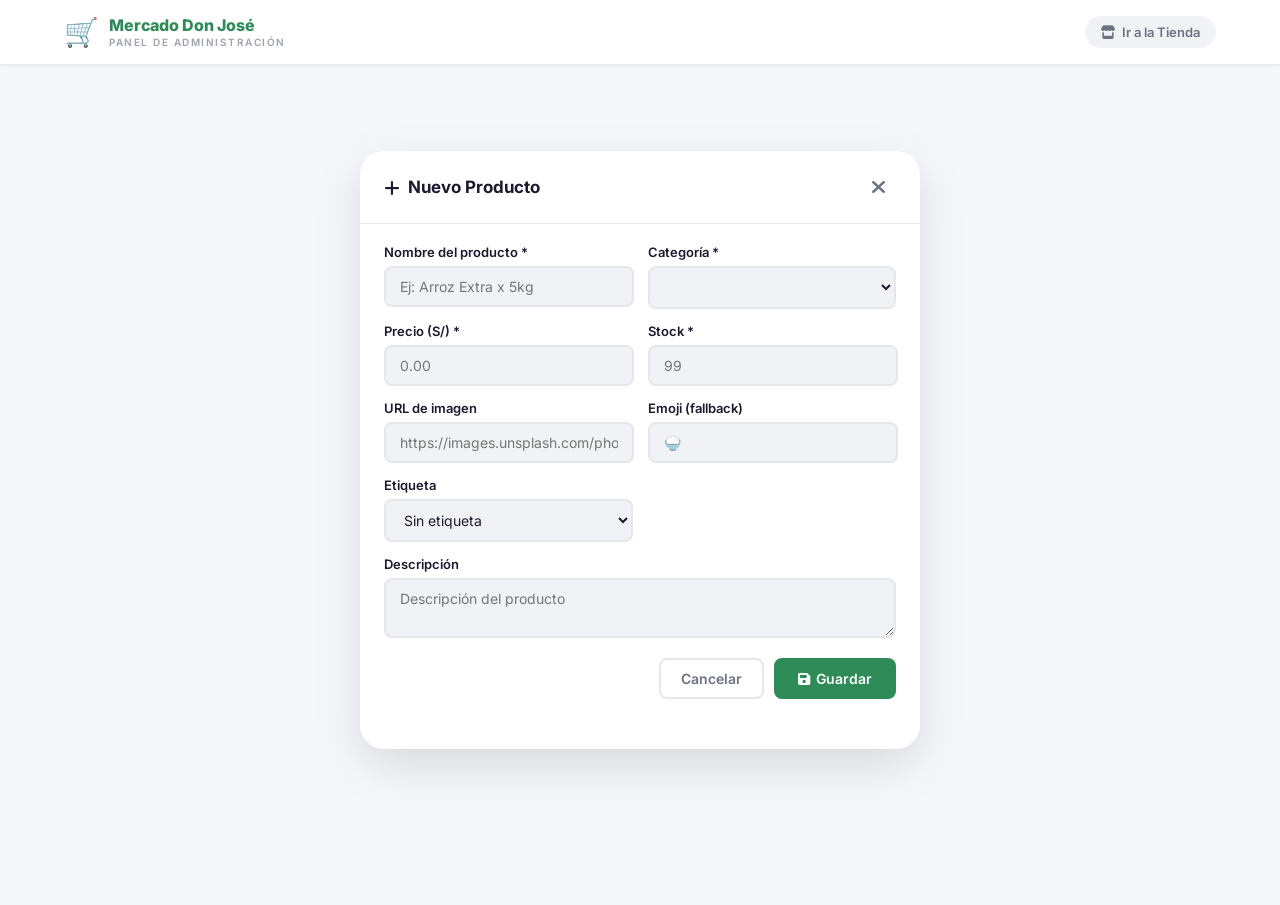
==== admin.html @ fe6026bc "fix: mejorar diseño responsive de admin.html para celulares" ====
<!DOCTYPE html>
<html lang="es">
<head>
  <meta charset="UTF-8" />
  <meta name="viewport" content="width=device-width, initial-scale=1.0" />
  <title>Panel Admin — Mercado Don José</title>
  <link rel="stylesheet" href="admin.css" />
  <link rel="icon" href="data:image/svg+xml,<svg xmlns='http://www.w3.org/2000/svg' viewBox='0 0 32 32'><rect width='32' height='32' rx='8' fill='%232E8B57'/><text x='16' y='22' font-size='18' text-anchor='middle' fill='white'>🔐</text></svg>" />
  <link href="https://fonts.googleapis.com/css2?family=Inter:wght@300;400;500;600;700;800;900&display=swap" rel="stylesheet" />
  <link rel="stylesheet" href="https://cdnjs.cloudflare.com/ajax/libs/font-awesome/6.5.0/css/all.min.css" />
</head>
<body>
  <!-- ===== HEADER ===== -->
  <header class="admin-header">
    <div class="admin-header-inner">
      <a href="tienda.html" class="admin-header-logo">
        <span class="admin-header-icon">🛒</span>
        <div class="admin-header-text">
          <span class="admin-header-title">Mercado Don José</span>
          <span class="admin-header-sub">Panel de Administración</span>
        </div>
      </a>
      <nav class="admin-header-nav">
        <a href="tienda.html" class="admin-header-link"><i class="fa-solid fa-store"></i> Ir a la Tienda</a>
      </nav>
    </div>
  </header>

  <!-- ===== MAIN CONTENT ===== -->
  <main class="admin-main">

    <!-- ===== ADMIN LOGIN ===== -->
    <section class="admin-login-section" id="adminLoginSection">
      <div class="admin-login-card">
        <div class="admin-login-icon-wrap">
          <i class="fa-solid fa-shield-halved"></i>
        </div>
        <h2>Acceso Administrativo</h2>
        <p>Ingresa tu contraseña para gestionar la tienda</p>
        <div class="admin-login-form-group">
          <input type="password" id="adminPasswordInput" placeholder="Contraseña" />
          <button id="adminLoginBtn"><i class="fa-solid fa-arrow-right-to-bracket"></i> Ingresar</button>
        </div>
        <p class="admin-login-error" id="adminLoginError"></p>
      </div>
    </section>

    <!-- ===== ADMIN DASHBOARD ===== -->
    <section class="admin-dashboard" id="adminDashboard" style="display:none">
      <!-- Header -->
      <div class="admin-dash-header">
        <div>
          <h2><i class="fa-solid fa-shield-halved"></i> Panel de Administración</h2>
          <p class="admin-dash-subtitle">Gestiona productos, pedidos y revisa estadísticas</p>
        </div>
        <button class="admin-logout-btn" id="adminLogoutBtn"><i class="fa-solid fa-right-from-bracket"></i> Cerrar sesión</button>
      </div>

      <!-- Tabs -->
      <div class="admin-tabs">
        <button class="admin-tab active" data-tab="products"><i class="fa-solid fa-box"></i> Productos</button>
        <button class="admin-tab" data-tab="orders"><i class="fa-solid fa-truck"></i> Pedidos</button>
        <button class="admin-tab" data-tab="stats"><i class="fa-solid fa-chart-simple"></i> Estadísticas</button>
      </div>

      <!-- Tab: Products -->
      <div class="admin-tab-content active" id="adminTabProducts">
        <div class="admin-section-top">
          <h3><i class="fa-solid fa-boxes"></i> Todos los Productos</h3>
          <button class="admin-add-btn" id="adminAddProductBtn"><i class="fa-solid fa-plus"></i> Nuevo Producto</button>
        </div>
        <div class="admin-table-wrap">
          <table class="admin-table">
            <thead>
              <tr>
                <th>Producto</th>
                <th>Categoría</th>
                <th>Precio</th>
                <th>Stock</th>
                <th>Destacado</th>
                <th>Acciones</th>
              </tr>
            </thead>
            <tbody id="adminProductsBody"></tbody>
          </table>
        </div>
      </div>

      <!-- Tab: Orders -->
      <div class="admin-tab-content" id="adminTabOrders">
        <div class="admin-section-top">
          <h3><i class="fa-solid fa-truck"></i> Pedidos Recibidos</h3>
        </div>
        <div class="admin-empty-state" id="adminOrdersEmpty">
          <i class="fa-solid fa-receipt"></i>
          <h3>No hay pedidos aún</h3>
          <p>Los pedidos aparecerán aquí cuando los clientes realicen compras</p>
        </div>
        <div class="admin-table-wrap" id="adminOrdersTableWrap" style="display:none">
          <table class="admin-table">
            <thead>
              <tr>
                <th>N° Pedido</th>
                <th>Cliente</th>
                <th>Total</th>
                <th>Fecha</th>
                <th>Estado</th>
                <th>Acciones</th>
              </tr>
            </thead>
            <tbody id="adminOrdersBody"></tbody>
          </table>
        </div>
      </div>

      <!-- Tab: Stats -->
      <div class="admin-tab-content" id="adminTabStats">
        <div class="admin-section-top">
          <h3><i class="fa-solid fa-chart-simple"></i> Estadísticas</h3>
        </div>
        <div class="admin-stats-grid">
          <div class="admin-stat-card">
            <i class="fa-solid fa-box"></i>
            <span class="admin-stat-num" id="statProducts">0</span>
            <span class="admin-stat-label">Productos</span>
          </div>
          <div class="admin-stat-card">
            <i class="fa-solid fa-truck"></i>
            <span class="admin-stat-num" id="statOrders">0</span>
            <span class="admin-stat-label">Pedidos</span>
          </div>
          <div class="admin-stat-card">
            <i class="fa-solid fa-dollar-sign"></i>
            <span class="admin-stat-num" id="statRevenue">S/0</span>
            <span class="admin-stat-label">Ventas totales</span>
          </div>
          <div class="admin-stat-card">
            <i class="fa-solid fa-users"></i>
            <span class="admin-stat-num" id="statClients">0</span>
            <span class="admin-stat-label">Clientes</span>
          </div>
        </div>
      </div>
    </section>
  </main>

  <!-- ===== TOAST ===== -->
  <div class="admin-toast" id="adminToast"></div>

  <!-- ===== PRODUCT FORM MODAL ===== -->
  <div class="admin-modal-overlay hidden" id="adminFormOverlay"></div>
  <div class="admin-form-modal" id="adminFormModal">
    <div class="admin-form-header">
      <h3 id="adminFormTitle"><i class="fa-solid fa-plus"></i> Nuevo Producto</h3>
      <button class="admin-form-close" id="adminFormClose"><i class="fa-solid fa-xmark"></i></button>
    </div>
    <div class="admin-form-body">
      <input type="hidden" id="adminFormProductId" />
      <div class="admin-form-row">
        <div class="admin-fg">
          <label for="adminFormName">Nombre del producto *</label>
          <input type="text" id="adminFormName" placeholder="Ej: Arroz Extra x 5kg" />
        </div>
        <div class="admin-fg">
          <label for="adminFormCategory">Categoría *</label>
          <select id="adminFormCategory"></select>
        </div>
      </div>
      <div class="admin-form-row">
        <div class="admin-fg">
          <label for="adminFormPrice">Precio (S/) *</label>
          <input type="number" id="adminFormPrice" step="0.10" min="0" placeholder="0.00" />
        </div>
        <div class="admin-fg">
          <label for="adminFormStock">Stock *</label>
          <input type="number" id="adminFormStock" min="0" step="1" placeholder="99" />
        </div>
      </div>
      <div class="admin-form-row">
        <div class="admin-fg">
          <label for="adminFormImageUrl">URL de imagen</label>
          <input type="url" id="adminFormImageUrl" placeholder="https://images.unsplash.com/photo-..." />
        </div>
        <div class="admin-fg">
          <label for="adminFormEmoji">Emoji (fallback)</label>
          <input type="text" id="adminFormEmoji" placeholder="🍚" maxlength="8" />
        </div>
      </div>
      <div class="admin-form-row">
        <div class="admin-fg">
          <label for="adminFormBadge">Etiqueta</label>
          <select id="adminFormBadge">
            <option value="">Sin etiqueta</option>
            <option value="Oferta">🔥 Oferta</option>
            <option value="Nuevo">✨ Nuevo</option>
          </select>
        </div>
      </div>
      <div class="admin-fg">
        <label for="adminFormDesc">Descripción</label>
        <textarea id="adminFormDesc" placeholder="Descripción del producto" rows="2"></textarea>
      </div>
      <div class="admin-form-actions">
        <button class="admin-btn-cancel" id="adminFormCancel">Cancelar</button>
        <button class="admin-btn-save" id="adminFormSave"><i class="fa-solid fa-floppy-disk"></i> Guardar</button>
      </div>
      <p class="admin-form-error" id="adminFormError"></p>
    </div>
  </div>

  <script src="admin.js"></script>
</body>
</html>
---- admin.css ----
/* ===== ADMIN BASE ===== */
:root {
  --green: #2E8B57;
  --green-dark: #1E6B3F;
  --green-light: #E8F5E9;
  --green-gradient: linear-gradient(135deg, #2E8B57, #3CB371);
  --orange: #FF6B35;
  --red: #E63946;
  --bg: #F5F7FA;
  --bg-white: #FFFFFF;
  --bg-secondary: #F0F2F5;
  --bg-hover: #E4E7EB;
  --text-primary: #1A1A2E;
  --text-secondary: #6B7280;
  --text-tertiary: #9CA3AF;
  --border: #E5E7EB;
  --border-light: #F3F4F6;
  --shadow-sm: 0 1px 3px rgba(0,0,0,0.06);
  --shadow-md: 0 4px 12px rgba(0,0,0,0.08);
  --shadow-lg: 0 8px 30px rgba(0,0,0,0.1);
  --shadow-xl: 0 16px 48px rgba(0,0,0,0.12);
  --radius-sm: 8px;
  --radius-md: 12px;
  --radius-lg: 16px;
  --radius-xl: 24px;
  --radius-full: 9999px;
  --transition: all 0.2s cubic-bezier(0.4, 0, 0.2, 1);
  --font: 'Inter', -apple-system, BlinkMacSystemFont, 'Segoe UI', Roboto, sans-serif;
}

*, *::before, *::after { margin: 0; padding: 0; box-sizing: border-box; }

html { scroll-behavior: smooth; }

body {
  font-family: var(--font);
  background: var(--bg);
  color: var(--text-primary);
  -webkit-font-smoothing: antialiased;
  min-height: 100vh;
}

a { text-decoration: none; color: inherit; }
button { border: none; background: none; cursor: pointer; font-family: inherit; font-size: inherit; color: inherit; }
input, textarea, select { font-family: inherit; outline: none; font-size: inherit; }
.hidden { display: none !important; }

/* ===== HEADER ===== */
.admin-header {
  background: var(--bg-white);
  border-bottom: 1px solid var(--border);
  position: sticky;
  top: 0;
  z-index: 100;
  box-shadow: var(--shadow-sm);
}

.admin-header-inner {
  max-width: 1200px;
  margin: 0 auto;
  height: 64px;
  display: flex;
  align-items: center;
  justify-content: space-between;
  padding: 0 24px;
}

.admin-header-logo {
  display: flex;
  align-items: center;
  gap: 10px;
  transition: var(--transition);
}

.admin-header-logo:hover { opacity: 0.85; }

.admin-header-icon { font-size: 28px; }

.admin-header-text { display: flex; flex-direction: column; }

.admin-header-title {
  font-size: 16px;
  font-weight: 800;
  color: var(--green);
  line-height: 1.2;
}

.admin-header-sub {
  font-size: 10px;
  color: var(--text-tertiary);
  text-transform: uppercase;
  letter-spacing: 1.5px;
  font-weight: 600;
}

.admin-header-nav { display: flex; align-items: center; gap: 8px; }

.admin-header-link {
  display: inline-flex;
  align-items: center;
  gap: 6px;
  padding: 8px 16px;
  border-radius: var(--radius-full);
  font-size: 13px;
  font-weight: 600;
  color: var(--text-secondary);
  background: var(--bg-secondary);
  transition: var(--transition);
}

.admin-header-link:hover {
  background: var(--green);
  color: #fff;
}

/* ===== MAIN ===== */
.admin-main {
  max-width: 1000px;
  margin: 0 auto;
  padding: 40px 24px 60px;
}

/* ===== LOGIN ===== */
.admin-login-section {
  display: flex;
  align-items: center;
  justify-content: center;
  min-height: calc(100vh - 160px);
}

.admin-login-card {
  text-align: center;
  max-width: 400px;
  width: 100%;
  padding: 48px 32px;
  background: var(--bg-white);
  border-radius: var(--radius-xl);
  box-shadow: var(--shadow-lg);
}

.admin-login-icon-wrap {
  width: 72px;
  height: 72px;
  border-radius: 50%;
  background: var(--green-light);
  display: flex;
  align-items: center;
  justify-content: center;
  margin: 0 auto 16px;
}

.admin-login-icon-wrap i {
  font-size: 32px;
  color: var(--green);
}

.admin-login-card h2 {
  font-size: 22px;
  font-weight: 800;
  margin-bottom: 6px;
}

.admin-login-card p {
  font-size: 14px;
  color: var(--text-secondary);
  margin-bottom: 24px;
}

.admin-login-form-group {
  display: flex;
  gap: 8px;
}

.admin-login-form-group input {
  flex: 1;
  padding: 12px 16px;
  border: 2px solid var(--border);
  border-radius: var(--radius-sm);
  font-size: 15px;
  transition: var(--transition);
}

.admin-login-form-group input:focus {
  border-color: var(--green);
  box-shadow: 0 0 0 4px rgba(46,139,87,0.08);
}

.admin-login-form-group button {
  padding: 12px 20px;
  background: var(--green);
  color: #fff;
  border-radius: var(--radius-sm);
  font-size: 14px;
  font-weight: 600;
  white-space: nowrap;
  display: flex;
  align-items: center;
  gap: 6px;
  transition: var(--transition);
}

.admin-login-form-group button:hover {
  background: var(--green-dark);
}

.admin-login-error {
  color: var(--red);
  font-size: 13px;
  margin-top: 12px;
  min-height: 20px;
}

/* ===== DASHBOARD ===== */
.admin-dash-header {
  display: flex;
  align-items: flex-start;
  justify-content: space-between;
  gap: 16px;
  margin-bottom: 28px;
}

.admin-dash-header h2 {
  font-size: 24px;
  font-weight: 800;
  display: flex;
  align-items: center;
  gap: 10px;
}

.admin-dash-header h2 i { color: var(--green); }

.admin-dash-subtitle {
  font-size: 14px;
  color: var(--text-tertiary);
  margin-top: 4px;
}

.admin-logout-btn {
  display: inline-flex;
  align-items: center;
  gap: 6px;
  padding: 10px 18px;
  border: 2px solid var(--border);
  border-radius: var(--radius-sm);
  font-size: 13px;
  font-weight: 600;
  color: var(--text-secondary);
  transition: var(--transition);
  white-space: nowrap;
}

.admin-logout-btn:hover {
  border-color: var(--red);
  color: var(--red);
  background: #FFF5F5;
}

/* ===== TABS ===== */
.admin-tabs {
  display: flex;
  gap: 4px;
  margin-bottom: 24px;
  border-bottom: 1px solid var(--border);
}

.admin-tab {
  padding: 10px 20px;
  font-size: 13px;
  font-weight: 600;
  color: var(--text-secondary);
  transition: var(--transition);
  display: flex;
  align-items: center;
  gap: 8px;
  border-bottom: 2px solid transparent;
  margin-bottom: -1px;
}

.admin-tab:hover {
  color: var(--text-primary);
  background: var(--bg-secondary);
  border-radius: var(--radius-sm) var(--radius-sm) 0 0;
}

.admin-tab.active {
  color: var(--green);
  border-bottom-color: var(--green);
}

.admin-tab-content { display: none; }
.admin-tab-content.active { display: block; }

/* ===== SECTION TOP ===== */
.admin-section-top {
  display: flex;
  align-items: center;
  justify-content: space-between;
  margin-bottom: 16px;
}

.admin-section-top h3 {
  font-size: 16px;
  font-weight: 700;
  display: flex;
  align-items: center;
  gap: 8px;
}

.admin-add-btn {
  padding: 8px 18px;
  background: var(--green);
  color: #fff;
  border-radius: var(--radius-full);
  font-size: 13px;
  font-weight: 600;
  display: flex;
  align-items: center;
  gap: 6px;
  transition: var(--transition);
}

.admin-add-btn:hover {
  background: var(--green-dark);
  transform: scale(1.02);
}

/* ===== TABLE ===== */
.admin-table-wrap { overflow-x: auto; }

.admin-table {
  width: 100%;
  border-collapse: collapse;
  font-size: 13px;
  background: var(--bg-white);
  border-radius: var(--radius-md);
  overflow: hidden;
  box-shadow: var(--shadow-sm);
}

.admin-table th {
  text-align: left;
  padding: 12px 14px;
  font-size: 11px;
  text-transform: uppercase;
  letter-spacing: 0.5px;
  color: var(--text-tertiary);
  font-weight: 600;
  background: var(--bg-secondary);
  border-bottom: 1px solid var(--border);
  white-space: nowrap;
}

.admin-table td {
  padding: 10px 14px;
  border-bottom: 1px solid var(--border-light);
  vertical-align: middle;
}

.admin-table tbody tr { transition: var(--transition); }
.admin-table tbody tr:hover { background: var(--bg-secondary); }

.admin-table .product-cell {
  display: flex;
  align-items: center;
  gap: 10px;
}

.admin-table .product-cell-img {
  width: 44px;
  height: 44px;
  border-radius: var(--radius-sm);
  object-fit: cover;
  flex-shrink: 0;
}

.admin-table .product-cell-emoji {
  font-size: 24px;
  width: 44px;
  height: 44px;
  border-radius: var(--radius-sm);
  background: var(--bg-secondary);
  display: flex;
  align-items: center;
  justify-content: center;
  flex-shrink: 0;
}

.admin-table .product-cell-name { font-weight: 600; }

.admin-price { font-weight: 700; color: var(--green); }

.admin-category-badge {
  font-size: 11px;
  background: var(--green-light);
  color: var(--green);
  padding: 3px 10px;
  border-radius: var(--radius-full);
  font-weight: 600;
  white-space: nowrap;
}

.admin-stock {
  font-weight: 600;
  font-size: 13px;
}

.admin-stock.out { color: var(--red); font-weight: 700; }

.admin-badge {
  display: inline-flex;
  padding: 2px 8px;
  border-radius: var(--radius-full);
  font-size: 10px;
  font-weight: 700;
  text-transform: uppercase;
}

.admin-badge.oferta { background: #FFF3ED; color: var(--orange); }
.admin-badge.nuevo { background: var(--green-light); color: var(--green); }

/* ===== ADMIN ACTION BUTTONS ===== */
.admin-actions { display: flex; gap: 4px; }

.admin-action {
  width: 30px;
  height: 30px;
  border-radius: var(--radius-sm);
  display: flex;
  align-items: center;
  justify-content: center;
  font-size: 12px;
  transition: var(--transition);
}

.admin-action.edit { color: var(--green); }
.admin-action.edit:hover { background: var(--green-light); }
.admin-action.del { color: var(--red); }
.admin-action.del:hover { background: #FEE2E2; }
.admin-action.view { color: #3498DB; }
.admin-action.view:hover { background: #EBF5FB; }

/* ===== EMPTY STATE ===== */
.admin-empty-state {
  text-align: center;
  padding: 60px 20px;
}

.admin-empty-state i {
  font-size: 56px;
  color: var(--border);
  margin-bottom: 12px;
}

.admin-empty-state h3 {
  font-size: 20px;
  font-weight: 700;
  margin-bottom: 6px;
}

.admin-empty-state p {
  font-size: 14px;
  color: var(--text-secondary);
}

/* ===== STATS ===== */
.admin-stats-grid {
  display: grid;
  grid-template-columns: repeat(auto-fill, minmax(200px, 1fr));
  gap: 16px;
}

.admin-stat-card {
  padding: 28px;
  background: var(--bg-white);
  border-radius: var(--radius-md);
  text-align: center;
  box-shadow: var(--shadow-sm);
  transition: var(--transition);
}

.admin-stat-card:hover {
  transform: translateY(-2px);
  box-shadow: var(--shadow-md);
}

.admin-stat-card i {
  font-size: 30px;
  color: var(--green);
  margin-bottom: 8px;
}

.admin-stat-num {
  display: block;
  font-size: 28px;
  font-weight: 800;
  line-height: 1.2;
}

.admin-stat-label {
  font-size: 13px;
  color: var(--text-tertiary);
  font-weight: 500;
  margin-top: 4px;
}

/* ===== TOAST ===== */
.admin-toast {
  position: fixed;
  bottom: 24px;
  left: 50%;
  transform: translateX(-50%) translateY(20px);
  background: var(--text-primary);
  color: #fff;
  padding: 12px 24px;
  border-radius: var(--radius-full);
  font-size: 14px;
  font-weight: 500;
  box-shadow: var(--shadow-lg);
  opacity: 0;
  pointer-events: none;
  transition: all 0.3s ease;
  z-index: 99999;
  white-space: nowrap;
}

.admin-toast.show {
  opacity: 1;
  transform: translateX(-50%) translateY(0);
}

/* ===== FORM MODAL ===== */
.admin-modal-overlay {
  position: fixed;
  inset: 0;
  background: rgba(0,0,0,0.5);
  z-index: 300;
  backdrop-filter: blur(4px);
}

.admin-form-modal {
  position: fixed;
  top: 50%;
  left: 50%;
  transform: translate(-50%, -50%);
  width: 95%;
  max-width: 560px;
  max-height: 90vh;
  background: var(--bg-white);
  border-radius: var(--radius-xl);
  box-shadow: var(--shadow-xl);
  z-index: 301;
  display: flex;
  flex-direction: column;
  overflow: hidden;
}

.admin-form-header {
  display: flex;
  align-items: center;
  justify-content: space-between;
  padding: 18px 24px;
  border-bottom: 1px solid var(--border);
}

.admin-form-header h3 {
  font-size: 17px;
  font-weight: 700;
  display: flex;
  align-items: center;
  gap: 8px;
}

.admin-form-close {
  width: 36px;
  height: 36px;
  border-radius: 50%;
  display: flex;
  align-items: center;
  justify-content: center;
  font-size: 20px;
  color: var(--text-secondary);
  transition: var(--transition);
}

.admin-form-close:hover {
  background: var(--bg-hover);
  color: var(--text-primary);
}

.admin-form-body {
  padding: 20px 24px;
  overflow-y: auto;
}

.admin-form-row {
  display: grid;
  grid-template-columns: 1fr 1fr;
  gap: 14px;
  margin-bottom: 14px;
}

.admin-fg {
  display: flex;
  flex-direction: column;
  gap: 6px;
}

.admin-fg label {
  font-size: 13px;
  font-weight: 600;
  color: var(--text-primary);
}

.admin-fg input,
.admin-fg textarea,
.admin-fg select {
  padding: 10px 14px;
  border: 2px solid var(--border);
  border-radius: var(--radius-sm);
  font-size: 14px;
  background: var(--bg-secondary);
  transition: var(--transition);
  color: var(--text-primary);
}

.admin-fg input:focus,
.admin-fg textarea:focus,
.admin-fg select:focus {
  border-color: var(--green);
  background: var(--bg-white);
  box-shadow: 0 0 0 4px rgba(46,139,87,0.08);
}

.admin-fg textarea {
  resize: vertical;
  min-height: 60px;
}

.admin-form-actions {
  display: flex;
  gap: 10px;
  justify-content: flex-end;
  margin-top: 20px;
}

.admin-btn-cancel {
  padding: 10px 20px;
  border: 2px solid var(--border);
  border-radius: var(--radius-sm);
  font-size: 14px;
  font-weight: 600;
  color: var(--text-secondary);
  transition: var(--transition);
}

.admin-btn-cancel:hover { background: var(--bg-hover); }

.admin-btn-save {
  padding: 10px 24px;
  background: var(--green);
  color: #fff;
  border-radius: var(--radius-sm);
  font-size: 14px;
  font-weight: 600;
  display: flex;
  align-items: center;
  gap: 6px;
  transition: var(--transition);
}

.admin-btn-save:hover { background: var(--green-dark); }

.admin-form-error {
  color: var(--red);
  font-size: 13px;
  margin-top: 10px;
  min-height: 20px;
}

/* ===== ORDER STATUS SELECT ===== */
.admin-status-select {
  padding: 4px 8px;
  border: 1px solid var(--border);
  border-radius: var(--radius-sm);
  font-size: 11px;
  font-weight: 600;
  background: var(--bg-white);
  cursor: pointer;
}

/* ===== RESPONSIVE - Tablet ===== */
@media (max-width: 768px) {
  .admin-main { padding: 20px 16px 40px; }
  .admin-header-inner { height: 56px; padding: 0 16px; }
  .admin-header-icon { font-size: 24px; }
  .admin-header-title { font-size: 14px; }
  .admin-header-sub { font-size: 9px; letter-spacing: 1px; }
  .admin-dash-header { flex-direction: column; gap: 12px; }
  .admin-dash-header h2 { font-size: 20px; }
  .admin-dash-subtitle { font-size: 13px; }
  .admin-logout-btn { align-self: flex-start; }
  .admin-tabs { overflow-x: auto; -webkit-overflow-scrolling: touch; scrollbar-width: none; gap: 0; }
  .admin-tabs::-webkit-scrollbar { display: none; }
  .admin-tab { white-space: nowrap; padding: 10px 14px; font-size: 12px; }
  .admin-stats-grid { grid-template-columns: repeat(2, 1fr); gap: 12px; }
  .admin-stat-card { padding: 24px 16px; }
  .admin-stat-num { font-size: 24px; }
  .admin-form-row { grid-template-columns: 1fr; }
  .admin-login-card { padding: 40px 24px; }
  .admin-login-form-group { flex-direction: column; }
  .admin-login-form-group button { width: 100%; justify-content: center; }

  /* Table → Cards on mobile */
  .admin-table-wrap { overflow: visible; }
  .admin-table thead { display: none; }
  .admin-table,
  .admin-table tbody,
  .admin-table tr,
  .admin-table td {
    display: block;
  }
  .admin-table tr {
    background: var(--bg-white);
    border-radius: var(--radius-md);
    box-shadow: var(--shadow-sm);
    margin-bottom: 12px;
    padding: 16px;
    border: 1px solid var(--border-light);
    transition: var(--transition);
  }
  .admin-table tr:hover { background: var(--bg-white); }
  .admin-table td {
    padding: 6px 0;
    border: none;
    display: flex;
    align-items: center;
    justify-content: space-between;
    gap: 8px;
    font-size: 13px;
  }
  .admin-table td:not(:last-child) {
    border-bottom: 1px solid var(--border-light);
    padding-bottom: 8px;
    margin-bottom: 8px;
  }
  .admin-table td::before {
    content: attr(data-label);
    font-size: 11px;
    text-transform: uppercase;
    letter-spacing: 0.5px;
    color: var(--text-tertiary);
    font-weight: 600;
    flex-shrink: 0;
    min-width: 80px;
  }
  .admin-table td:last-child::before { min-width: auto; }
  .admin-table .product-cell { flex: 1; justify-content: flex-end; }
  .admin-table .admin-category-badge { margin-left: auto; }
  .admin-price { text-align: right; }
  .admin-actions { gap: 8px; }
  .admin-action { width: 36px; height: 36px; font-size: 14px; }
  .admin-status-select { width: 100%; max-width: 160px; padding: 6px 10px; font-size: 12px; }
  .admin-section-top { flex-direction: column; align-items: stretch; gap: 10px; }
  .admin-add-btn { width: 100%; justify-content: center; padding: 10px; }
  .admin-table .product-cell-img { width: 36px; height: 36px; }
  .admin-table .product-cell-emoji { width: 36px; height: 36px; font-size: 20px; }
}

/* ===== RESPONSIVE - Mobile ===== */
@media (max-width: 480px) {
  .admin-main { padding: 16px 12px 32px; }
  .admin-header-inner { height: 50px; padding: 0 12px; }
  .admin-header-icon { font-size: 20px; }
  .admin-header-title { font-size: 13px; }
  .admin-header-sub { display: none; }
  .admin-header-link span { display: none; }
  .admin-header-link { padding: 8px 10px; font-size: 12px; }
  .admin-dash-header h2 { font-size: 17px; }
  .admin-dash-subtitle { font-size: 12px; }
  .admin-logout-btn { padding: 8px 14px; font-size: 12px; }
  .admin-tab { padding: 8px 10px; font-size: 11px; }
  .admin-tab i { font-size: 12px; }
  .admin-section-top h3 { font-size: 14px; }
  .admin-add-btn { font-size: 12px; padding: 9px; }
  .admin-table tr { padding: 12px; }
  .admin-table td { font-size: 12px; padding: 5px 0; }
  .admin-table td::before { font-size: 10px; min-width: 70px; }
  .admin-stats-grid { grid-template-columns: 1fr 1fr; gap: 8px; }
  .admin-stat-card { padding: 16px 10px; }
  .admin-stat-num { font-size: 20px; }
  .admin-stat-label { font-size: 11px; }
  .admin-stat-card i { font-size: 22px; }
  .admin-login-card { padding: 32px 16px; }
  .admin-login-card h2 { font-size: 18px; }
  .admin-login-card p { font-size: 13px; }
  .admin-form-modal { width: 100%; max-width: 100%; max-height: 100vh; border-radius: 0; top: 0; left: 0; transform: none; height: 100%; }
  .admin-modal-overlay { display: none; }
  .admin-form-header { padding: 14px 16px; }
  .admin-form-header h3 { font-size: 15px; }
  .admin-form-body { padding: 16px; }
  .admin-fg label { font-size: 12px; }
  .admin-fg input,
  .admin-fg textarea,
  .admin-fg select { font-size: 13px; padding: 10px 12px; }
  .admin-form-actions { flex-direction: column; gap: 8px; }
  .admin-btn-cancel,
  .admin-btn-save { width: 100%; justify-content: center; padding: 12px; }
  .admin-empty-state { padding: 40px 16px; }
  .admin-empty-state i { font-size: 40px; }
  .admin-empty-state h3 { font-size: 16px; }
  .admin-empty-state p { font-size: 13px; }
  .admin-toast { font-size: 12px; padding: 10px 16px; max-width: calc(100vw - 32px); white-space: normal; text-align: center; }
}

/* ===== RESPONSIVE - Small phones ===== */
@media (max-width: 360px) {
  .admin-table td { flex-direction: column; align-items: flex-start; gap: 2px; }
  .admin-table td::before { min-width: auto; }
  .admin-table .product-cell { justify-content: flex-start; width: 100%; }
  .admin-stats-grid { grid-template-columns: 1fr; }
  .admin-login-card { padding: 24px 12px; }
}
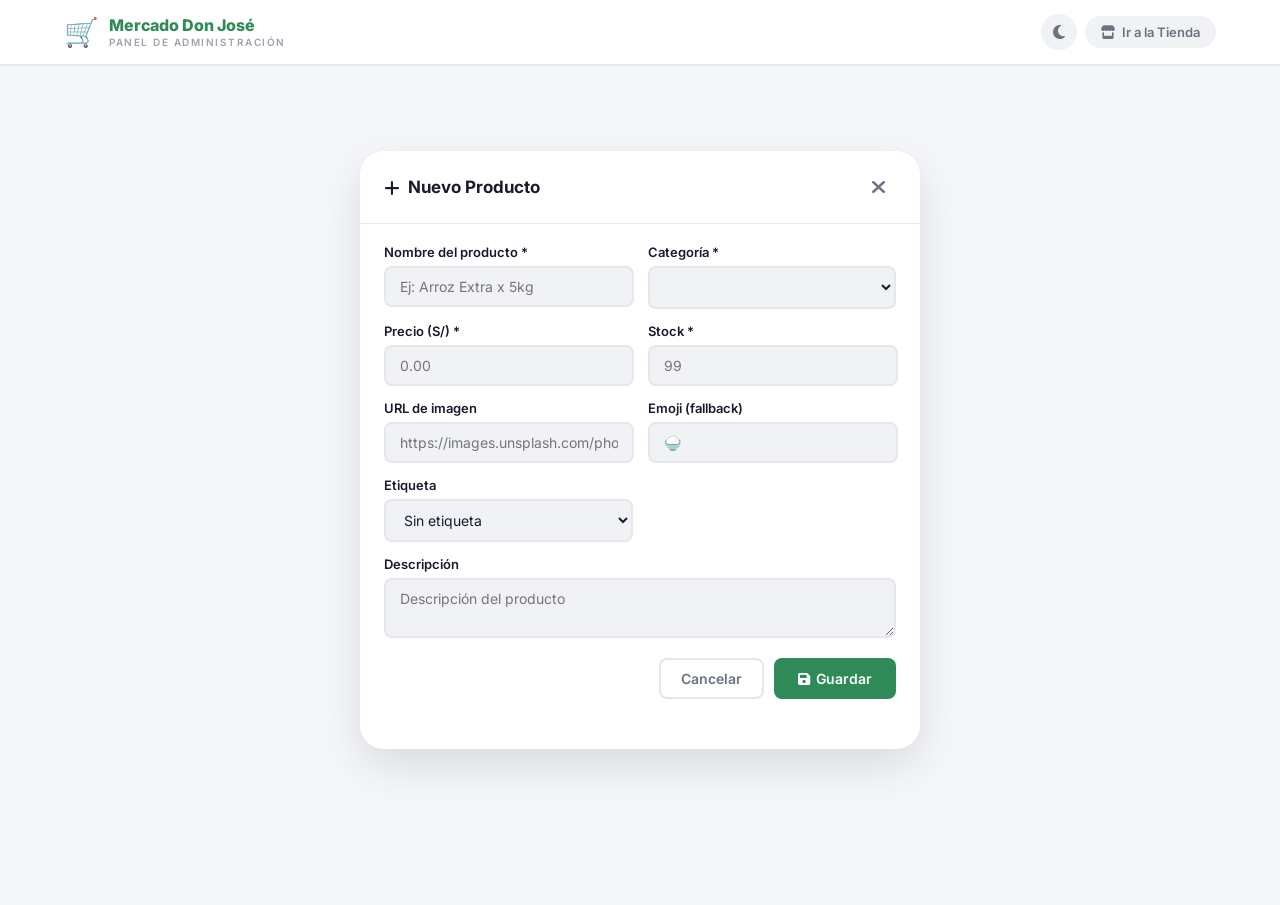
==== commit 52dd6d48: "feat: agregar modo oscuro (dark mode) al panel admin" ====
--- a/admin.html
+++ b/admin.html
@@ -21,6 +21,7 @@
         </div>
       </a>
       <nav class="admin-header-nav">
+        <button class="admin-dark-toggle" id="adminDarkToggle" title="Modo oscuro"><i class="fa-solid fa-moon"></i></button>
         <a href="tienda.html" class="admin-header-link"><i class="fa-solid fa-store"></i> Ir a la Tienda</a>
       </nav>
     </div>
--- a/admin.css
+++ b/admin.css
@@ -526,6 +526,198 @@
 .admin-toast.show {
   opacity: 1;
   transform: translateX(-50%) translateY(0);
+}
+
+/* ===== DARK MODE ===== */
+/* Auto dark mode via system preference */
+@media (prefers-color-scheme: dark) {
+  :root { --auto-dark: true; }
+}
+
+/* Dark mode variables applied via .dark-mode class */
+.dark-mode {
+  --green: #3CB371;
+  --green-dark: #4ADE80;
+  --green-light: #1A3A2A;
+  --orange: #FF8C42;
+  --red: #EF4444;
+  --bg: #0F1117;
+  --bg-white: #1A1D27;
+  --bg-secondary: #242733;
+  --bg-hover: #2D3040;
+  --text-primary: #E8EAED;
+  --text-secondary: #9CA3AF;
+  --text-tertiary: #6B7280;
+  --border: #2D3040;
+  --border-light: #242733;
+  --shadow-sm: 0 1px 3px rgba(0,0,0,0.3);
+  --shadow-md: 0 4px 12px rgba(0,0,0,0.4);
+  --shadow-lg: 0 8px 30px rgba(0,0,0,0.5);
+  --shadow-xl: 0 16px 48px rgba(0,0,0,0.6);
+}
+
+.dark-mode .admin-header { border-bottom-color: var(--border); }
+
+.dark-mode .admin-header-link {
+  background: var(--bg-hover);
+  color: var(--text-secondary);
+}
+
+.dark-mode .admin-header-link:hover {
+  background: var(--green);
+  color: #fff;
+}
+
+.dark-mode .admin-table {
+  background: var(--bg-white);
+}
+
+.dark-mode .admin-table th {
+  background: var(--bg-secondary);
+  color: var(--text-tertiary);
+  border-bottom-color: var(--border);
+}
+
+.dark-mode .admin-table td {
+  border-bottom-color: var(--border-light);
+}
+
+.dark-mode .admin-table tbody tr:hover { background: var(--bg-secondary); }
+
+.dark-mode .admin-table .product-cell-emoji { background: var(--bg-secondary); }
+
+.dark-mode .admin-stat-card {
+  background: var(--bg-white);
+}
+
+.dark-mode .admin-stat-card:hover {
+  box-shadow: var(--shadow-md);
+}
+
+.dark-mode .admin-login-card {
+  background: var(--bg-white);
+}
+
+.dark-mode .admin-login-icon-wrap {
+  background: var(--green-light);
+}
+
+.dark-mode .admin-login-form-group input {
+  background: var(--bg-secondary);
+  border-color: var(--border);
+  color: var(--text-primary);
+}
+
+.dark-mode .admin-login-form-group input:focus {
+  border-color: var(--green);
+  background: var(--bg-white);
+}
+
+.dark-mode .admin-empty-state i { color: var(--bg-hover); }
+
+.dark-mode .admin-category-badge {
+  background: var(--green-light);
+  color: var(--green);
+}
+
+.dark-mode .admin-badge.oferta { background: #2D1F1A; }
+.dark-mode .admin-badge.nuevo { background: var(--green-light); }
+
+.dark-mode .admin-action.edit:hover { background: var(--green-light); }
+.dark-mode .admin-action.del:hover { background: #2D1518; }
+.dark-mode .admin-action.view:hover { background: #1A2530; }
+
+.dark-mode .admin-logout-btn {
+  border-color: var(--border);
+  color: var(--text-secondary);
+}
+
+.dark-mode .admin-logout-btn:hover {
+  border-color: var(--red);
+  color: var(--red);
+  background: #2D1518;
+}
+
+.dark-mode .admin-form-modal {
+  background: var(--bg-white);
+}
+
+.dark-mode .admin-form-header {
+  border-bottom-color: var(--border);
+}
+
+.dark-mode .admin-form-close:hover {
+  background: var(--bg-hover);
+  color: var(--text-primary);
+}
+
+.dark-mode .admin-fg input,
+.dark-mode .admin-fg textarea,
+.dark-mode .admin-fg select {
+  background: var(--bg-secondary);
+  border-color: var(--border);
+  color: var(--text-primary);
+}
+
+.dark-mode .admin-fg input:focus,
+.dark-mode .admin-fg textarea:focus,
+.dark-mode .admin-fg select:focus {
+  border-color: var(--green);
+  background: var(--bg-white);
+  box-shadow: 0 0 0 4px rgba(60,179,113,0.08);
+}
+
+.dark-mode .admin-btn-cancel {
+  border-color: var(--border);
+  color: var(--text-secondary);
+}
+
+.dark-mode .admin-btn-cancel:hover { background: var(--bg-hover); }
+
+.dark-mode .admin-status-select {
+  background: var(--bg-secondary);
+  border-color: var(--border);
+  color: var(--text-primary);
+}
+
+.dark-mode .admin-modal-overlay {
+  background: rgba(0,0,0,0.7);
+}
+
+.dark-mode .admin-fg label { color: var(--text-primary); }
+
+.dark-mode .admin-tab:hover {
+  color: var(--text-primary);
+  background: var(--bg-secondary);
+}
+
+/* Dark mode toggle button */
+.admin-dark-toggle {
+  display: inline-flex;
+  align-items: center;
+  justify-content: center;
+  width: 36px;
+  height: 36px;
+  border-radius: 50%;
+  font-size: 16px;
+  color: var(--text-secondary);
+  background: var(--bg-secondary);
+  transition: var(--transition);
+  flex-shrink: 0;
+}
+
+.admin-dark-toggle:hover {
+  background: var(--bg-hover);
+  color: var(--text-primary);
+}
+
+.dark-mode .admin-dark-toggle {
+  background: var(--bg-hover);
+  color: var(--orange);
+}
+
+.dark-mode .admin-dark-toggle:hover {
+  background: #2D3040;
 }
 
 /* ===== FORM MODAL ===== */
